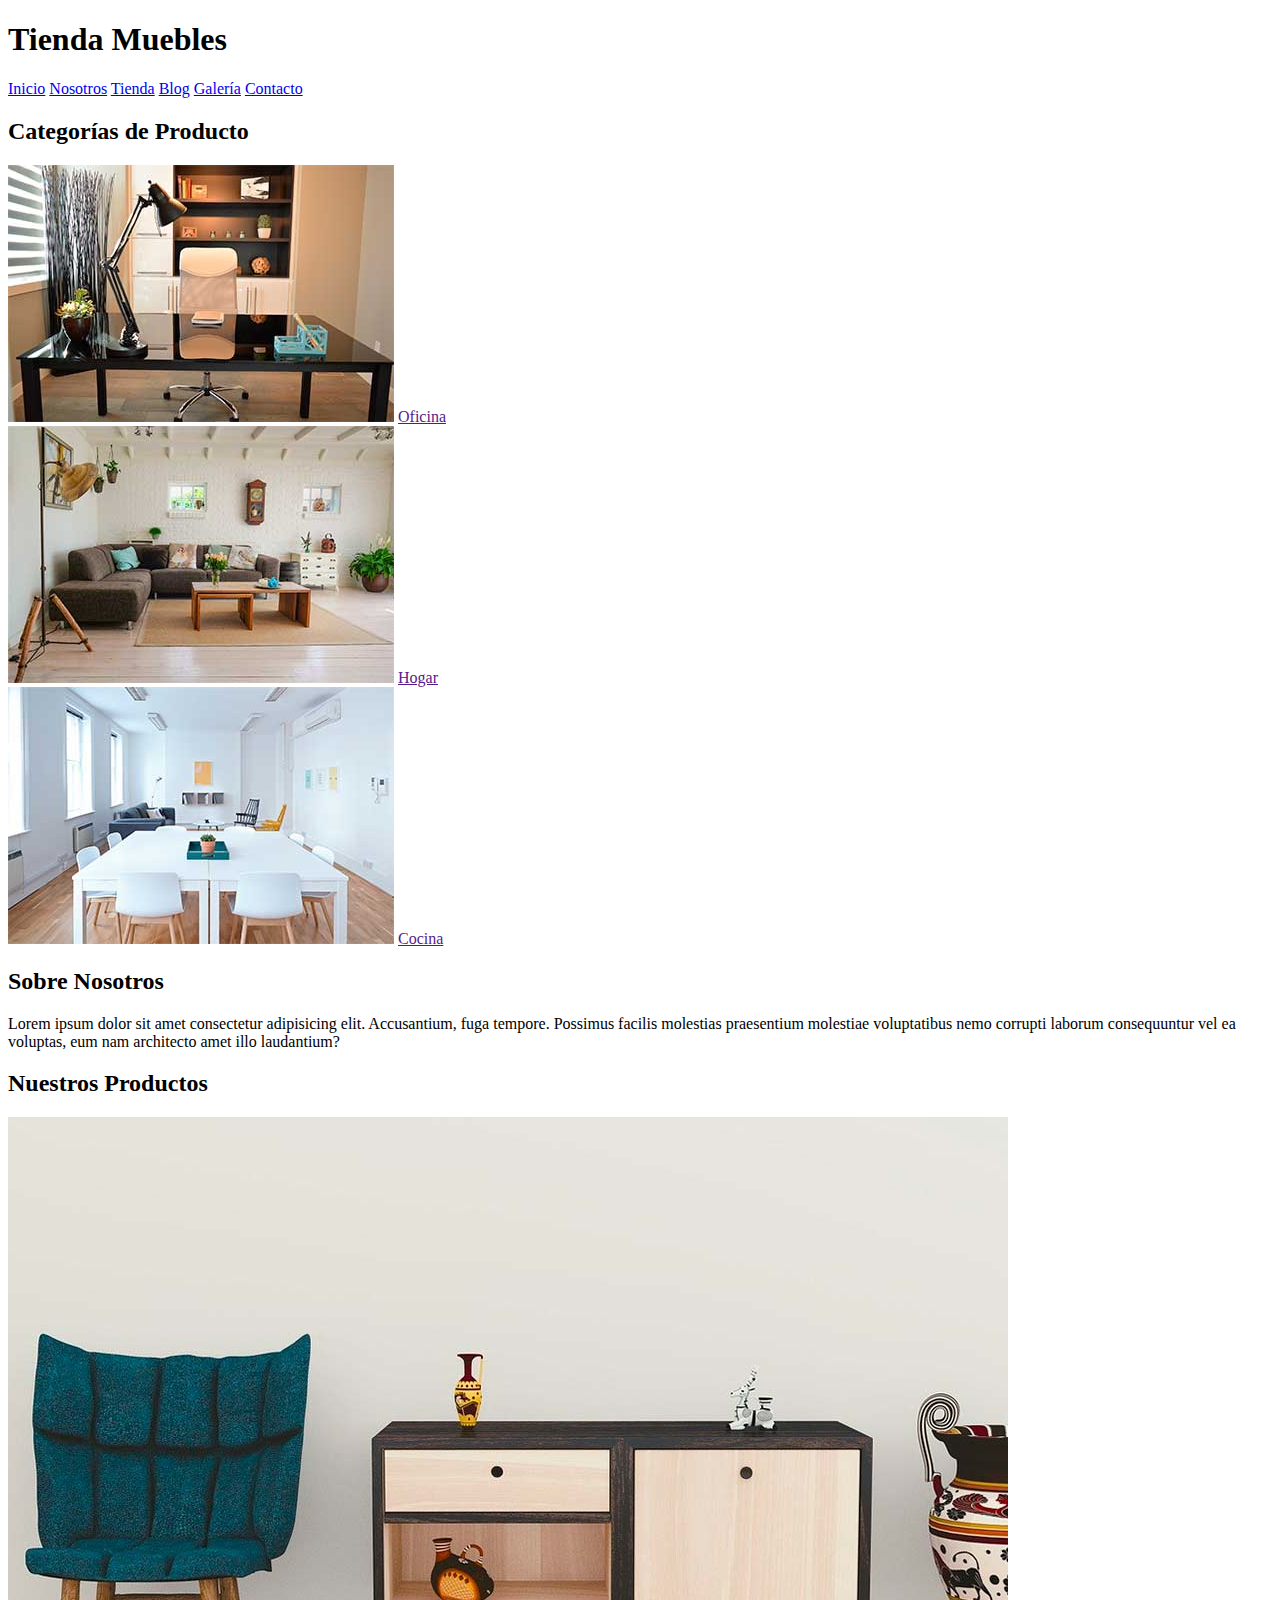
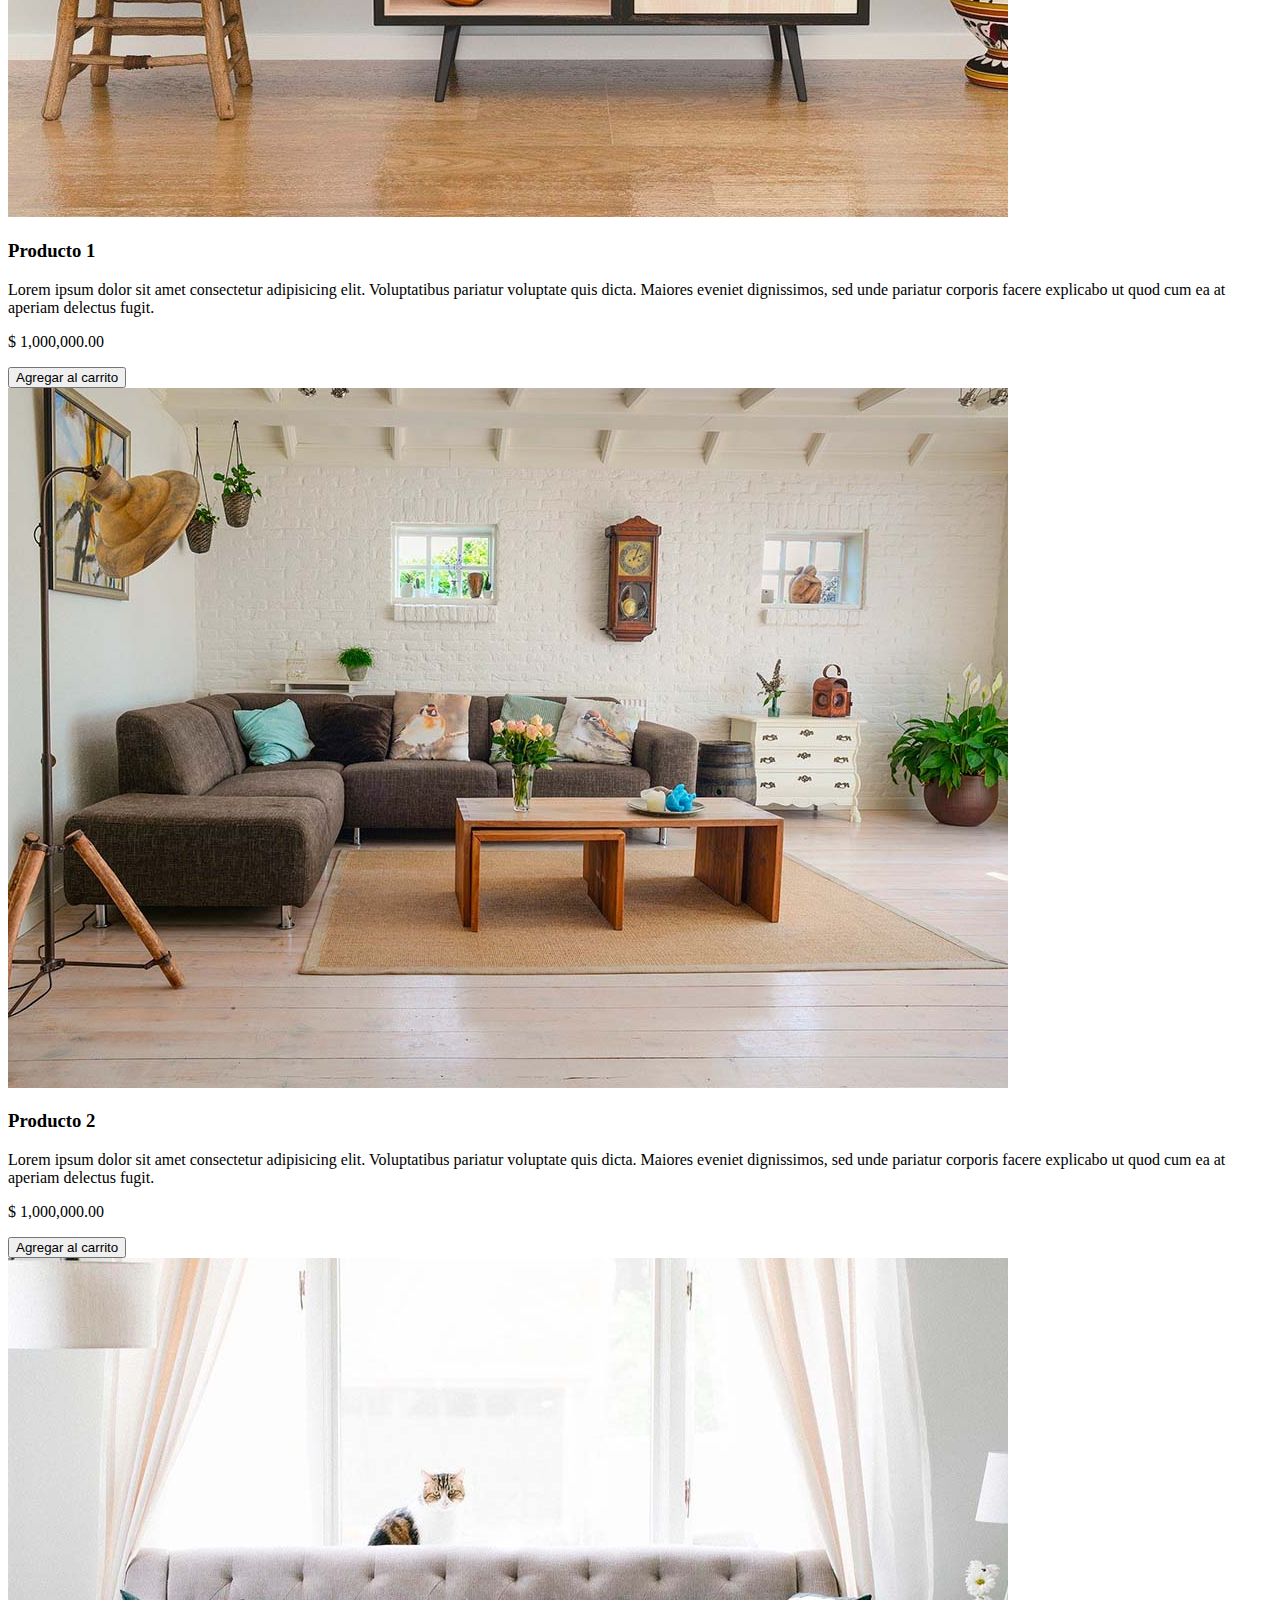
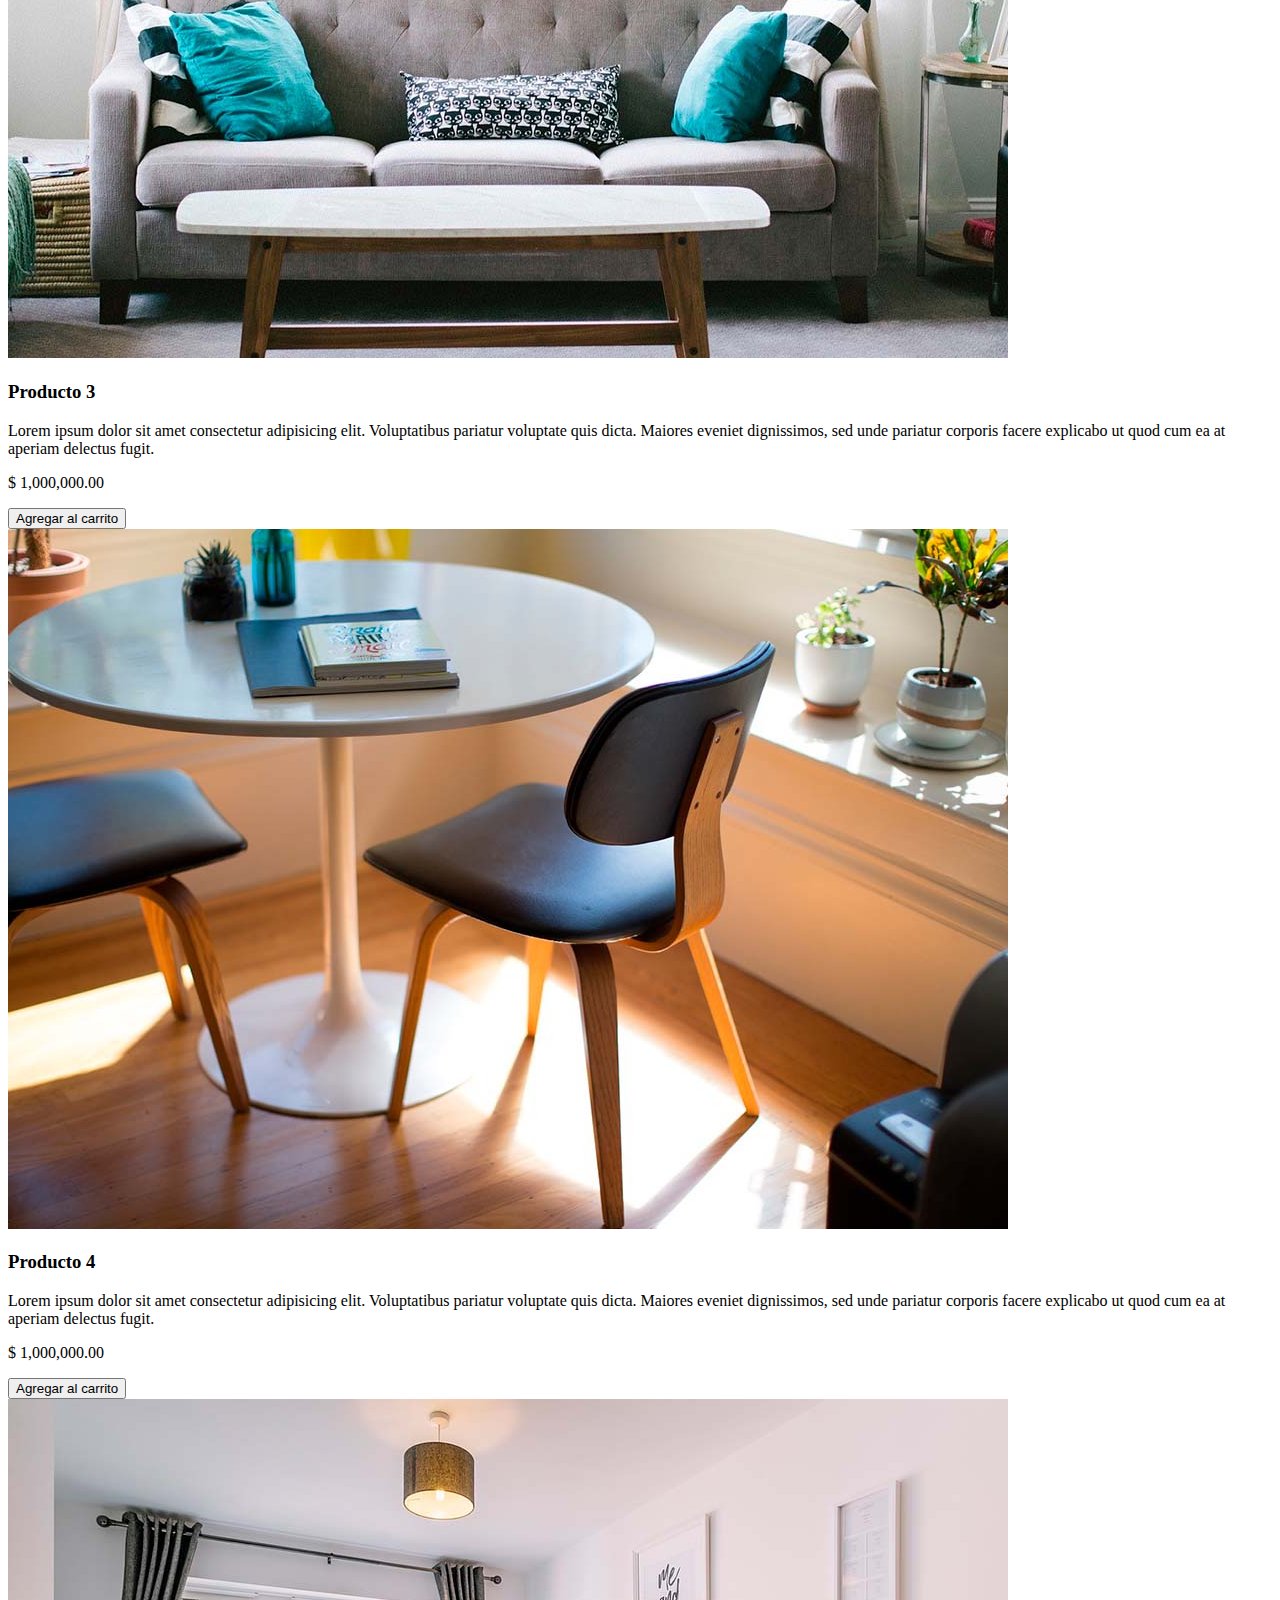
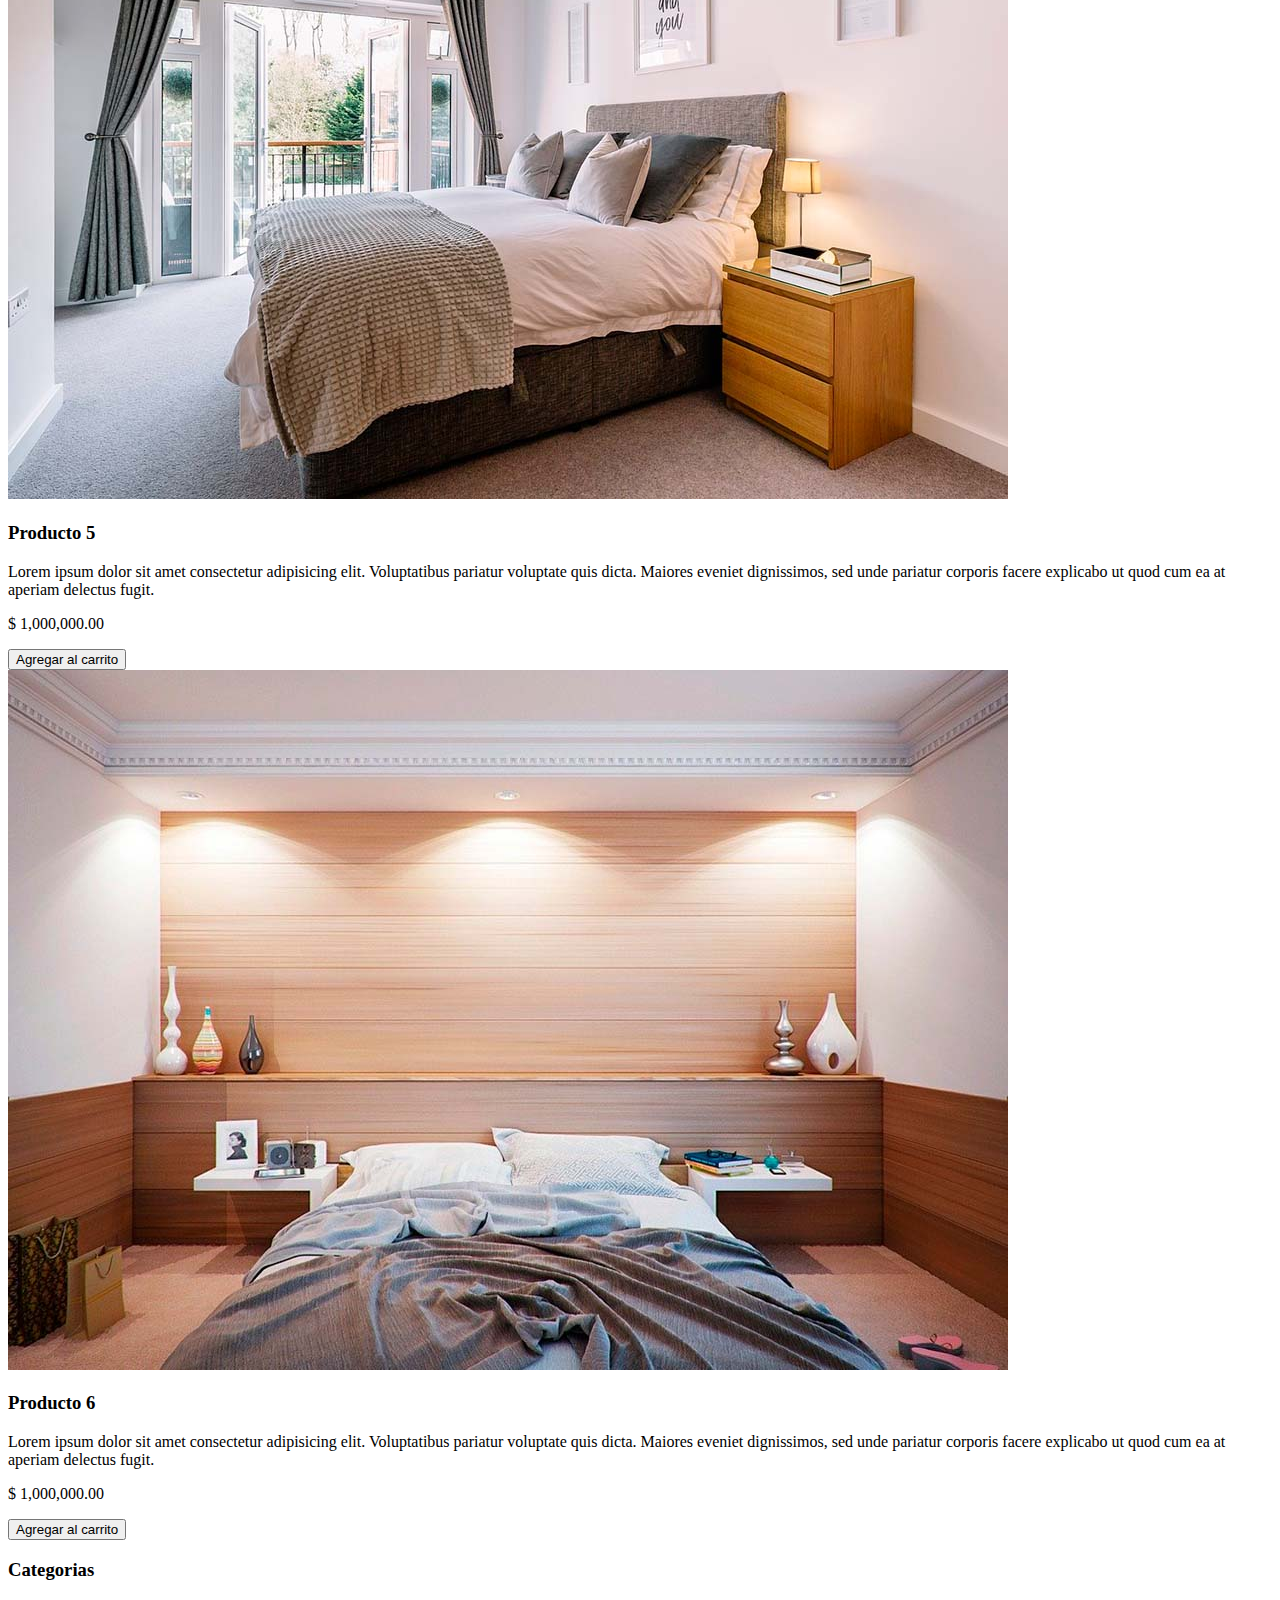
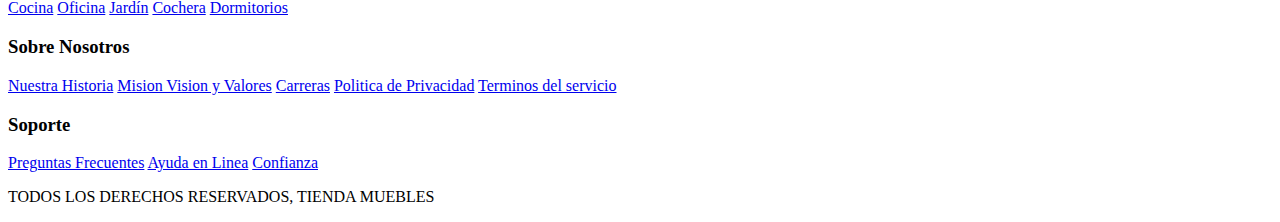
==== index.html @ a05b4ef8 "Primer Codigo" ====
<!DOCTYPE html>
<html lang="en">
	<head>
		<meta charset="UTF-8" />
		<meta name="viewport" content="width=device-width, initial-scale=1.0" />
		<title>Document</title>
	</head>
	<body>
		<h1>Tienda Muebles</h1>

		<nav>
			<a href="index.html">Inicio</a>
			<a href="nosotros.html">Nosotros</a>
			<a href="tienda.html">Tienda</a>
			<a href="blog.html">Blog</a>
			<a href="galeria.html">Galería</a>
			<a href="contacto.html">Contacto</a>
		</nav>

		<section>
			<h2>Categorías de Producto</h2>

			<div>
				<img src="img/categoria1.jpg" alt="Imagen Categoría" />
				<a href="">Oficina</a>
			</div>
			<div>
				<img src="img/categoria2.jpg" alt="Imagen Categoría" />
				<a href="">Hogar</a>
			</div>
			<div>
				<img src="img/categoria3.jpg" alt="Imagen Categoría" />
				<a href="">Cocina</a>
			</div>
		</section>

		<section>
			<div>
				<h2>Sobre Nosotros</h2>
				<p>
					Lorem ipsum dolor sit amet consectetur adipisicing elit. Accusantium,
					fuga tempore. Possimus facilis molestias praesentium molestiae
					voluptatibus nemo corrupti laborum consequuntur vel ea voluptas, eum
					nam architecto amet illo laudantium?
				</p>
			</div>
		</section>

		<main>
			<h2>Nuestros Productos</h2>
			<div>
				<div>
					<img src="img/producto1.jpg" alt="Imagen Producto" />
					<div>
						<h3>Producto 1</h3>
						<p>
							Lorem ipsum dolor sit amet consectetur adipisicing elit.
							Voluptatibus pariatur voluptate quis dicta. Maiores eveniet
							dignissimos, sed unde pariatur corporis facere explicabo ut quod
							cum ea at aperiam delectus fugit.
						</p>
						<p>$ 1,000,000.00</p>
						<button type="button">Agregar al carrito</button>
					</div>
				</div>
			</div>
			<div>
				<div>
					<img src="img/producto2.jpg" alt="Imagen Producto" />
					<div>
						<h3>Producto 2</h3>
						<p>
							Lorem ipsum dolor sit amet consectetur adipisicing elit.
							Voluptatibus pariatur voluptate quis dicta. Maiores eveniet
							dignissimos, sed unde pariatur corporis facere explicabo ut quod
							cum ea at aperiam delectus fugit.
						</p>
						<p>$ 1,000,000.00</p>
						<button type="button">Agregar al carrito</button>
					</div>
				</div>
			</div>
			<div>
				<div>
					<img src="img/producto3.jpg" alt="Imagen Producto" />
					<div>
						<h3>Producto 3</h3>
						<p>
							Lorem ipsum dolor sit amet consectetur adipisicing elit.
							Voluptatibus pariatur voluptate quis dicta. Maiores eveniet
							dignissimos, sed unde pariatur corporis facere explicabo ut quod
							cum ea at aperiam delectus fugit.
						</p>
						<p>$ 1,000,000.00</p>
						<button type="button">Agregar al carrito</button>
					</div>
				</div>
			</div>
			<div>
				<div>
					<img src="img/producto4.jpg" alt="Imagen Producto" />
					<div>
						<h3>Producto 4</h3>
						<p>
							Lorem ipsum dolor sit amet consectetur adipisicing elit.
							Voluptatibus pariatur voluptate quis dicta. Maiores eveniet
							dignissimos, sed unde pariatur corporis facere explicabo ut quod
							cum ea at aperiam delectus fugit.
						</p>
						<p>$ 1,000,000.00</p>
						<button type="button">Agregar al carrito</button>
					</div>
				</div>
			</div>
			<div>
				<div>
					<img src="img/producto5.jpg" alt="Imagen Producto" />
					<div>
						<h3>Producto 5</h3>
						<p>
							Lorem ipsum dolor sit amet consectetur adipisicing elit.
							Voluptatibus pariatur voluptate quis dicta. Maiores eveniet
							dignissimos, sed unde pariatur corporis facere explicabo ut quod
							cum ea at aperiam delectus fugit.
						</p>
						<p>$ 1,000,000.00</p>
						<button type="button">Agregar al carrito</button>
					</div>
				</div>
			</div>
			<div>
				<div>
					<img src="img/producto6.jpg" alt="Imagen Producto" />
					<div>
						<h3>Producto 6</h3>
						<p>
							Lorem ipsum dolor sit amet consectetur adipisicing elit.
							Voluptatibus pariatur voluptate quis dicta. Maiores eveniet
							dignissimos, sed unde pariatur corporis facere explicabo ut quod
							cum ea at aperiam delectus fugit.
						</p>
						<p>$ 1,000,000.00</p>
						<button type="button">Agregar al carrito</button>
					</div>
				</div>
			</div>
		</main>

		<footer>
			<div>
				<h3>Categorias</h3>
				<nav>
					<a href="#">Cocina</a>
					<a href="#">Oficina</a>
					<a href="#">Jardín</a>
					<a href="#">Cochera</a>
					<a href="#">Dormitorios</a>
				</nav>
			</div>
			<div>
				<h3>Sobre Nosotros</h3>
				<nav>
					<a href="#">Nuestra Historia</a>
					<a href="#">Mision Vision y Valores</a>
					<a href="#">Carreras</a>
					<a href="#">Politica de Privacidad</a>
					<a href="#">Terminos del servicio</a>
				</nav>
			</div>
			<div>
				<h3>Soporte</h3>
				<nav>
					<a href="#">Preguntas Frecuentes</a>
					<a href="#">Ayuda en Linea</a>
					<a href="#">Confianza</a>
				</nav>
			</div>
			<p>TODOS LOS DERECHOS RESERVADOS, TIENDA MUEBLES</p>
		</footer>
	</body>
</html>
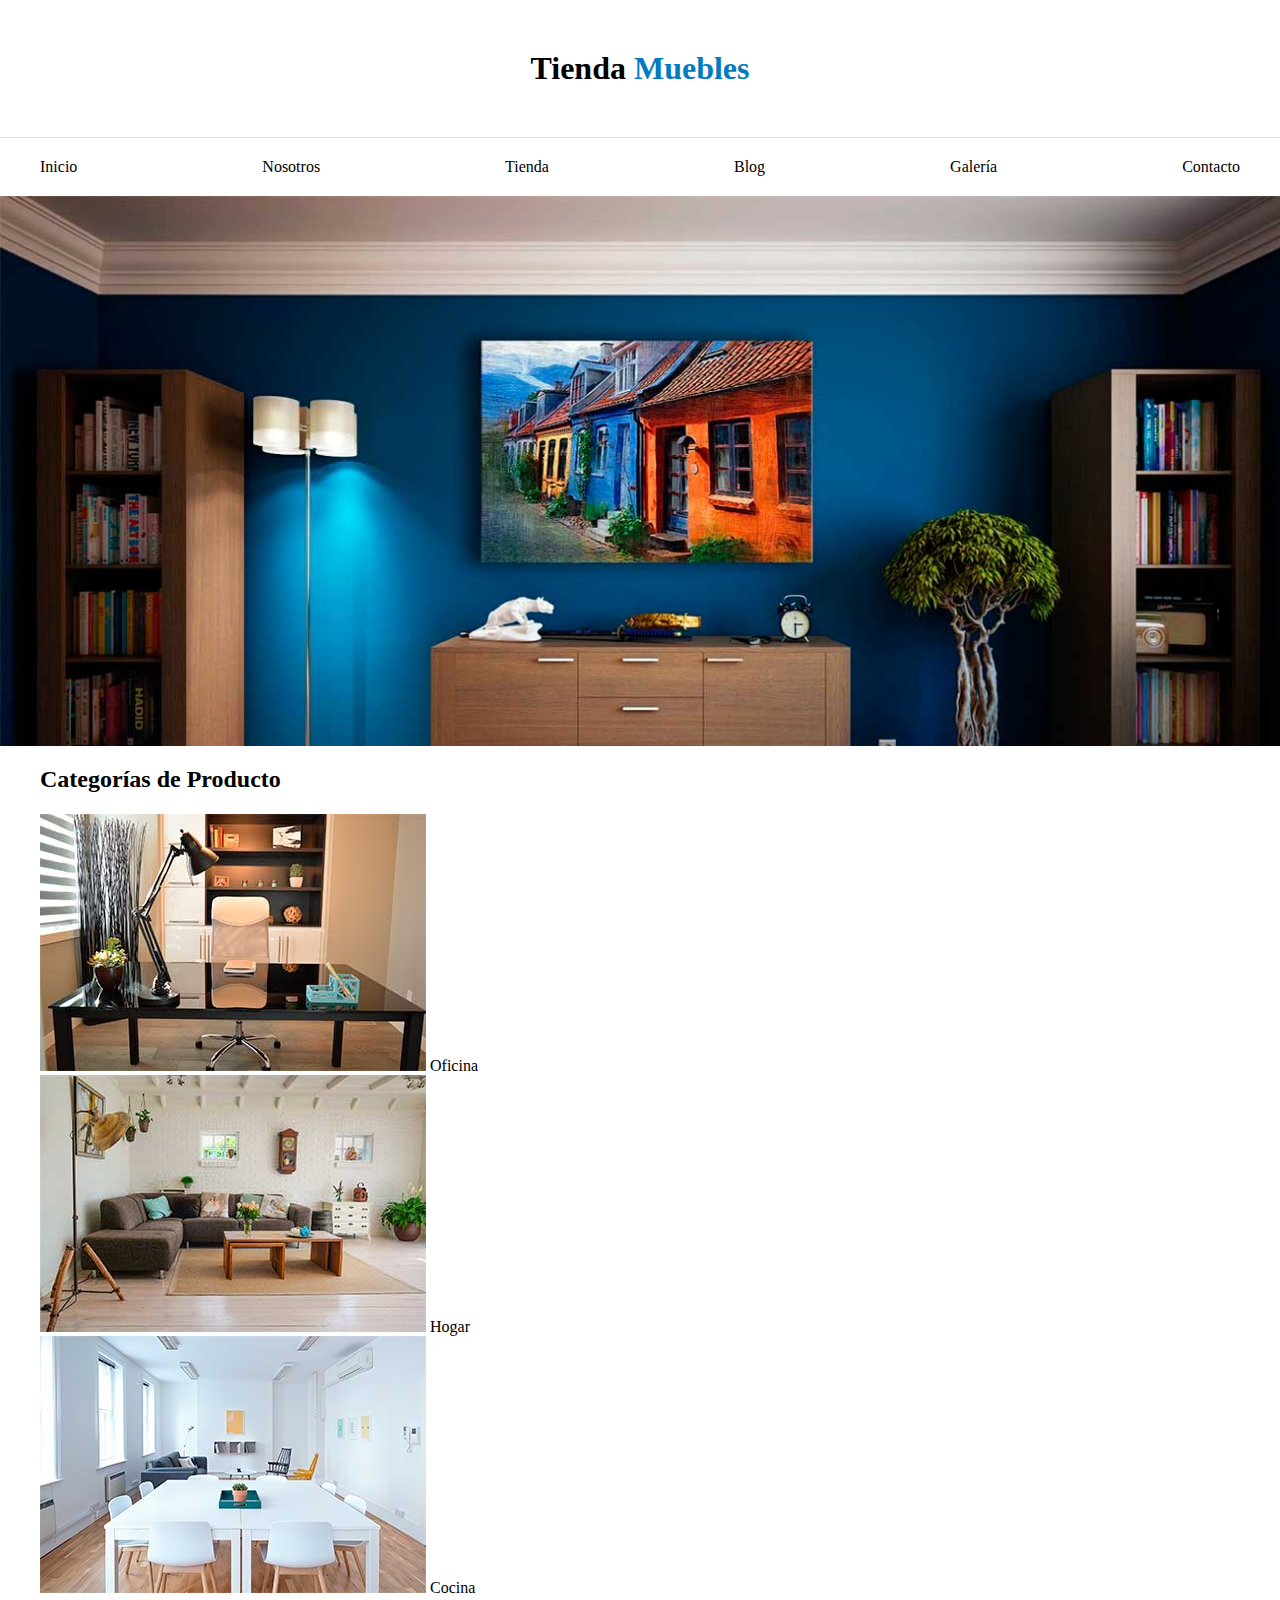
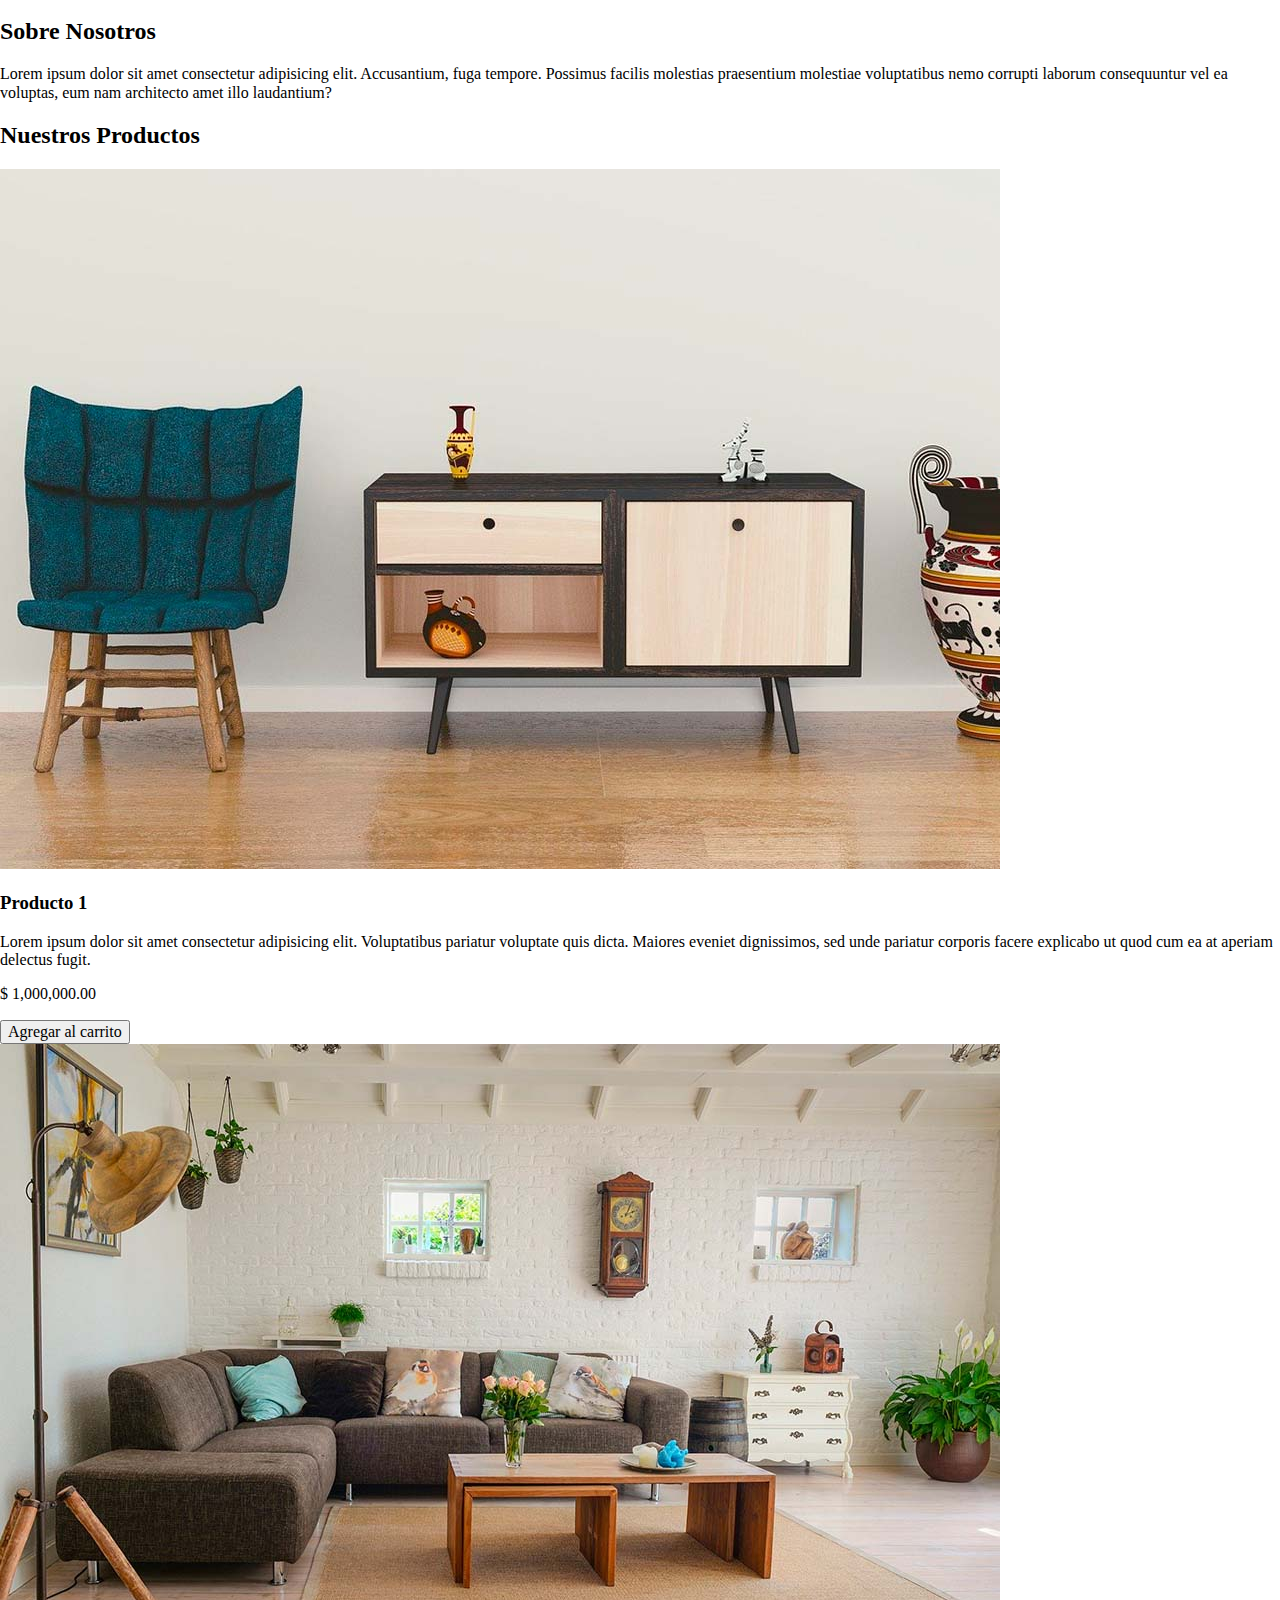
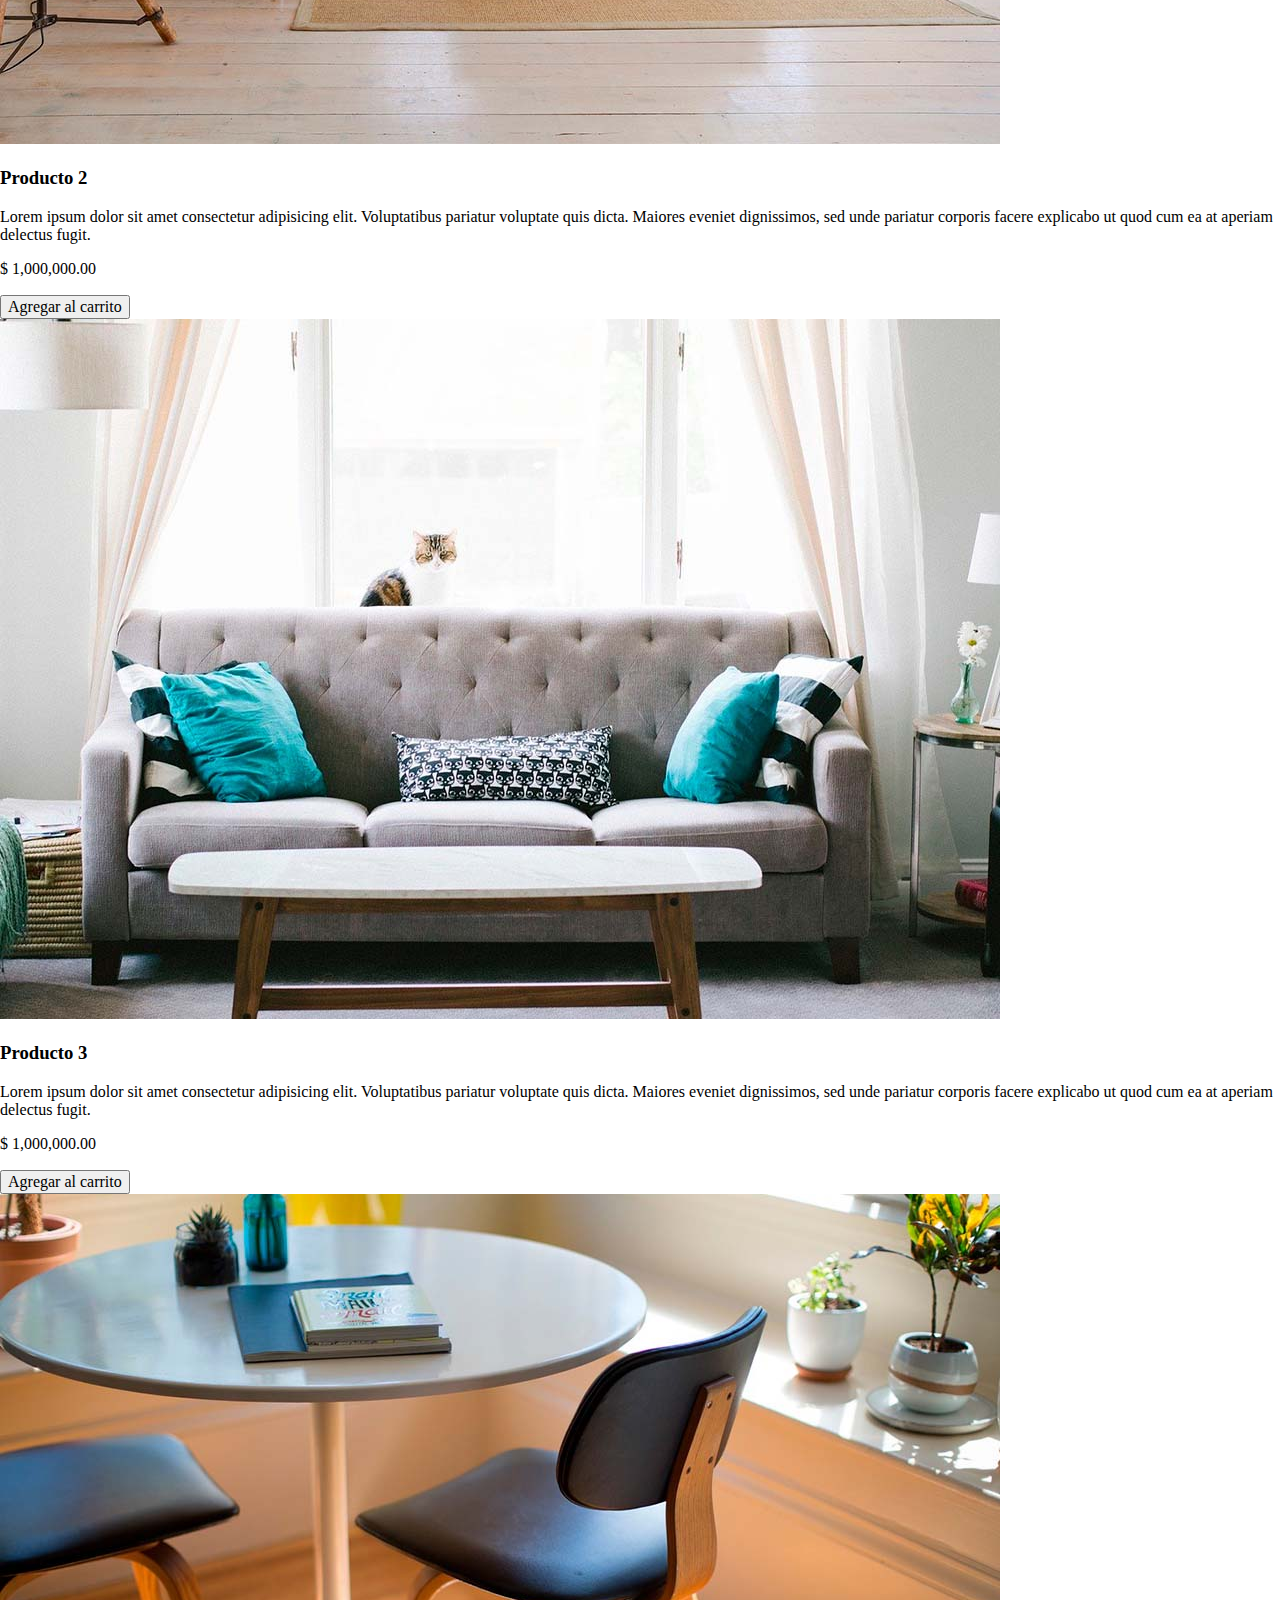
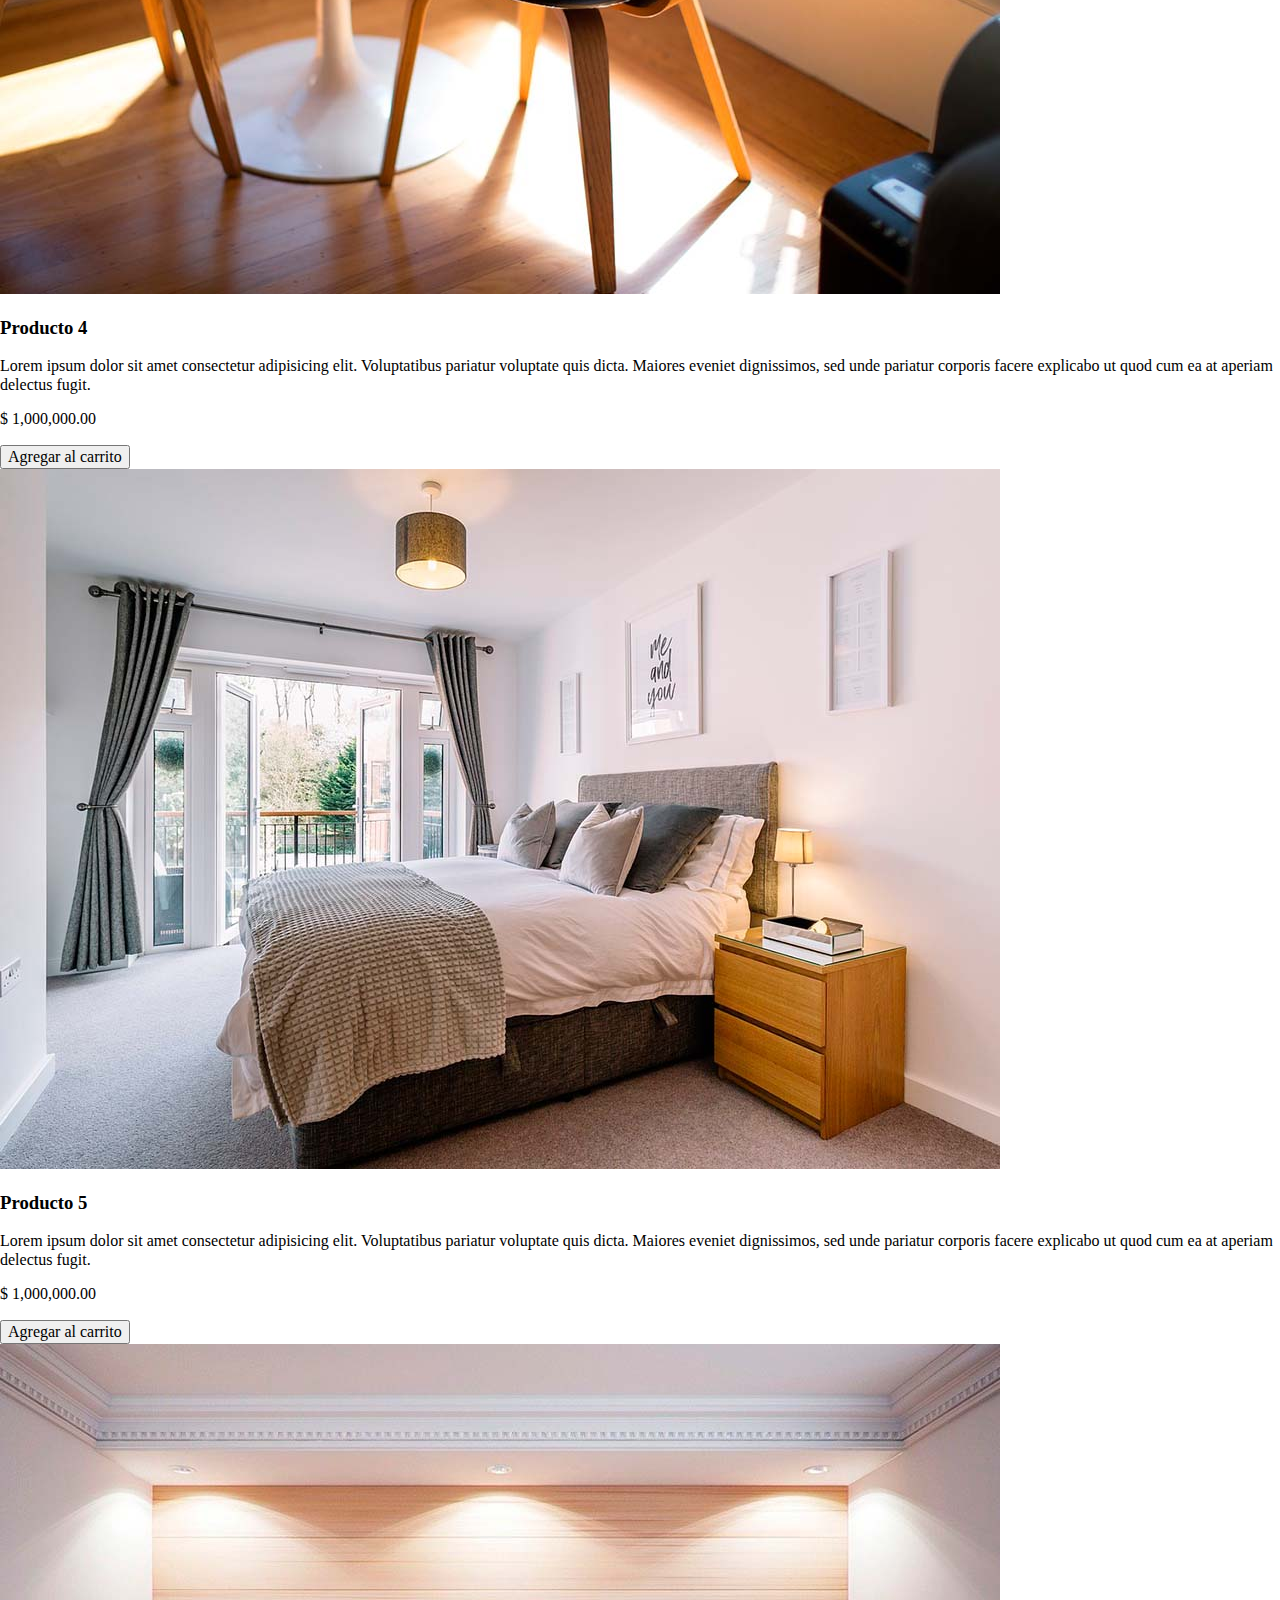
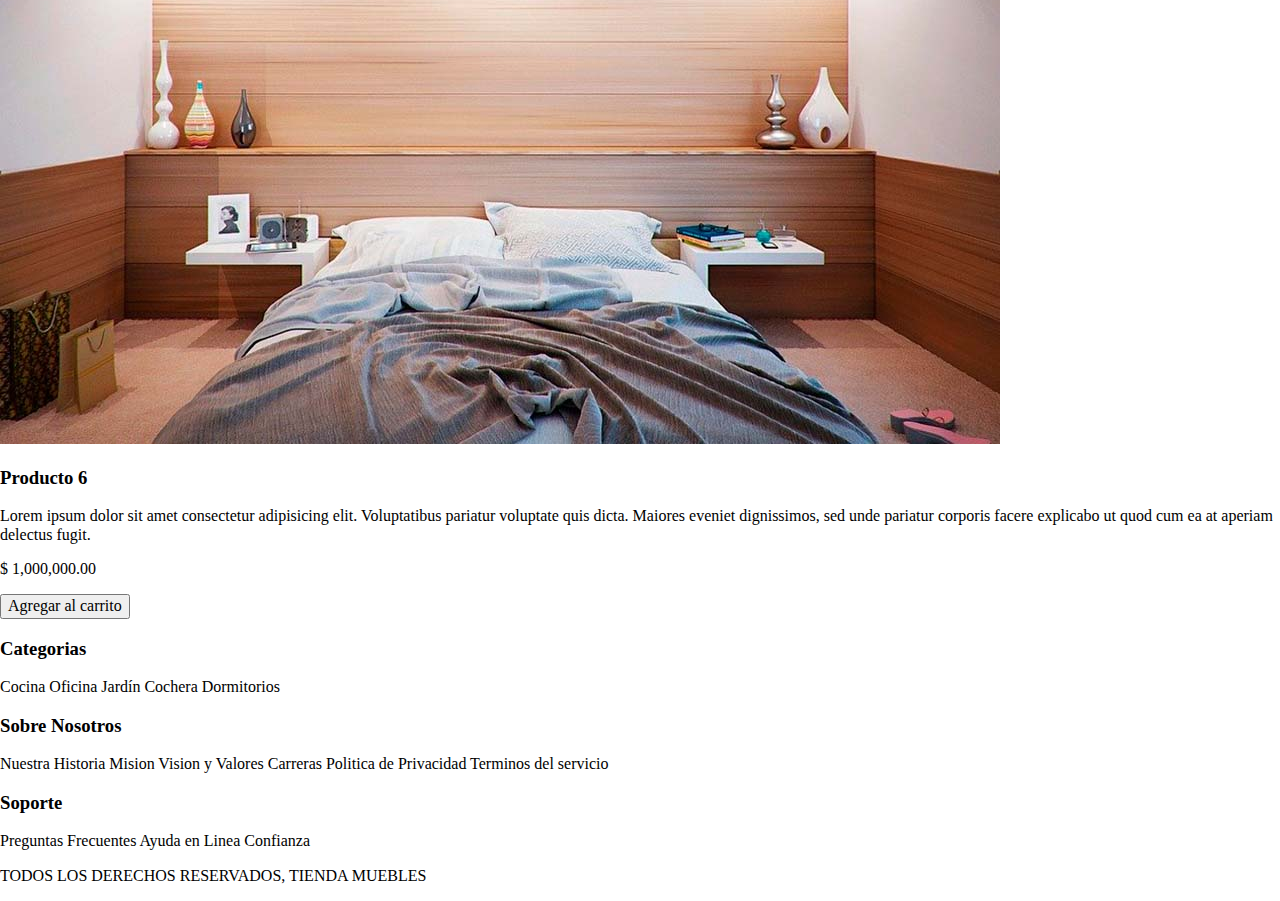
==== commit ecb4665a: "continuacion del proyecto, se agrego hoja de estilos y el normalize" ====
--- a/index.html
+++ b/index.html
@@ -4,37 +4,43 @@
 		<meta charset="UTF-8" />
 		<meta name="viewport" content="width=device-width, initial-scale=1.0" />
 		<title>Document</title>
+		<link rel="stylesheet" href="normalize.css" />
+		<link rel="stylesheet" href="style.css" />
 	</head>
 	<body>
-		<h1>Tienda Muebles</h1>
+		<h1 class="nombre-sitio">Tienda <span>Muebles</span></h1>
+		<div class="contenedor-navegacion">
+			<nav class="nav-principal contenedor">
+				<a class="enlace" href="index.html">Inicio</a>
+				<a class="enlace" href="nosotros.html">Nosotros</a>
+				<a class="enlace" href="tienda.html">Tienda</a>
+				<a class="enlace" href="blog.html">Blog</a>
+				<a class="enlace" href="galeria.html">Galería</a>
+				<a class="enlace" href="contacto.html">Contacto</a>
+			</nav>
+		</div>
 
-		<nav>
-			<a href="index.html">Inicio</a>
-			<a href="nosotros.html">Nosotros</a>
-			<a href="tienda.html">Tienda</a>
-			<a href="blog.html">Blog</a>
-			<a href="galeria.html">Galería</a>
-			<a href="contacto.html">Contacto</a>
-		</nav>
+		<div class="hero"></div>
 
-		<section>
-			<h2>Categorías de Producto</h2>
-
-			<div>
-				<img src="img/categoria1.jpg" alt="Imagen Categoría" />
-				<a href="">Oficina</a>
-			</div>
-			<div>
-				<img src="img/categoria2.jpg" alt="Imagen Categoría" />
-				<a href="">Hogar</a>
-			</div>
-			<div>
-				<img src="img/categoria3.jpg" alt="Imagen Categoría" />
-				<a href="">Cocina</a>
+		<section class="contenedor">
+			<h2>Categorías de <span>Producto</span></h2>
+			<div class="listado-categoria">
+				<div>
+					<img src="img/categoria1.jpg" alt="Imagen Categoría" />
+					<a href="">Oficina</a>
+				</div>
+				<div>
+					<img src="img/categoria2.jpg" alt="Imagen Categoría" />
+					<a href="">Hogar</a>
+				</div>
+				<div>
+					<img src="img/categoria3.jpg" alt="Imagen Categoría" />
+					<a href="">Cocina</a>
+				</div>
 			</div>
 		</section>
 
-		<section>
+		<section class="sobre-nosotros">
 			<div>
 				<h2>Sobre Nosotros</h2>
 				<p>
@@ -159,7 +165,7 @@
 			</div>
 			<div>
 				<h3>Sobre Nosotros</h3>
-				<nav>
+				<nav class="navegacion">
 					<a href="#">Nuestra Historia</a>
 					<a href="#">Mision Vision y Valores</a>
 					<a href="#">Carreras</a>
--- a/style.css
+++ b/style.css
@@ -0,0 +1,67 @@
+h1 {
+	color: black;
+}
+
+html {
+box-sizing: border-box;
+*, *:before, *:after {
+box-sizing: inherit;
+}
+
+/**GLOABLES**/
+
+a{
+    text-decoration: none;
+    color: black
+}
+.contenedor{
+    max-width: 1200px;
+    margin-inline: auto;
+}
+img{
+
+    max-width: 100%;
+
+}
+/**HEADER Y NAV**/
+.nombre-sitio {
+
+    margin-top: 50px; 
+    margin-bottom: 50px;
+    text-align: center;
+}
+.nombre-sitio span {
+	color: #037bc0;
+}
+.contenedor-navegacion{
+    border-top: 1px solid #e1e1e1;
+}
+.nav-principal{
+    padding: 20px 0 ;
+    display: flex;
+    /*flex-direction: row;*/
+    justify-content: space-between;
+    
+}
+
+.hero{
+    background-image: url('img/principal.jpg');
+    background-repeat: no-repeat;
+    background-size: cover;
+    height: 550px;
+
+}
+
+/**CATEGORIA PRODUCTOS**/
+
+.listado-categorias{
+    display: grid;
+    /*grid-template-columns: repeat(4, 200px);*/
+    /*grid-template-columns: 1fr 1fr;*/
+    /*grid-template-rows: 100px 100px;*/
+    grid-template-columns: repeat(3, 1fr);
+    gap: 20px ;
+
+
+
+}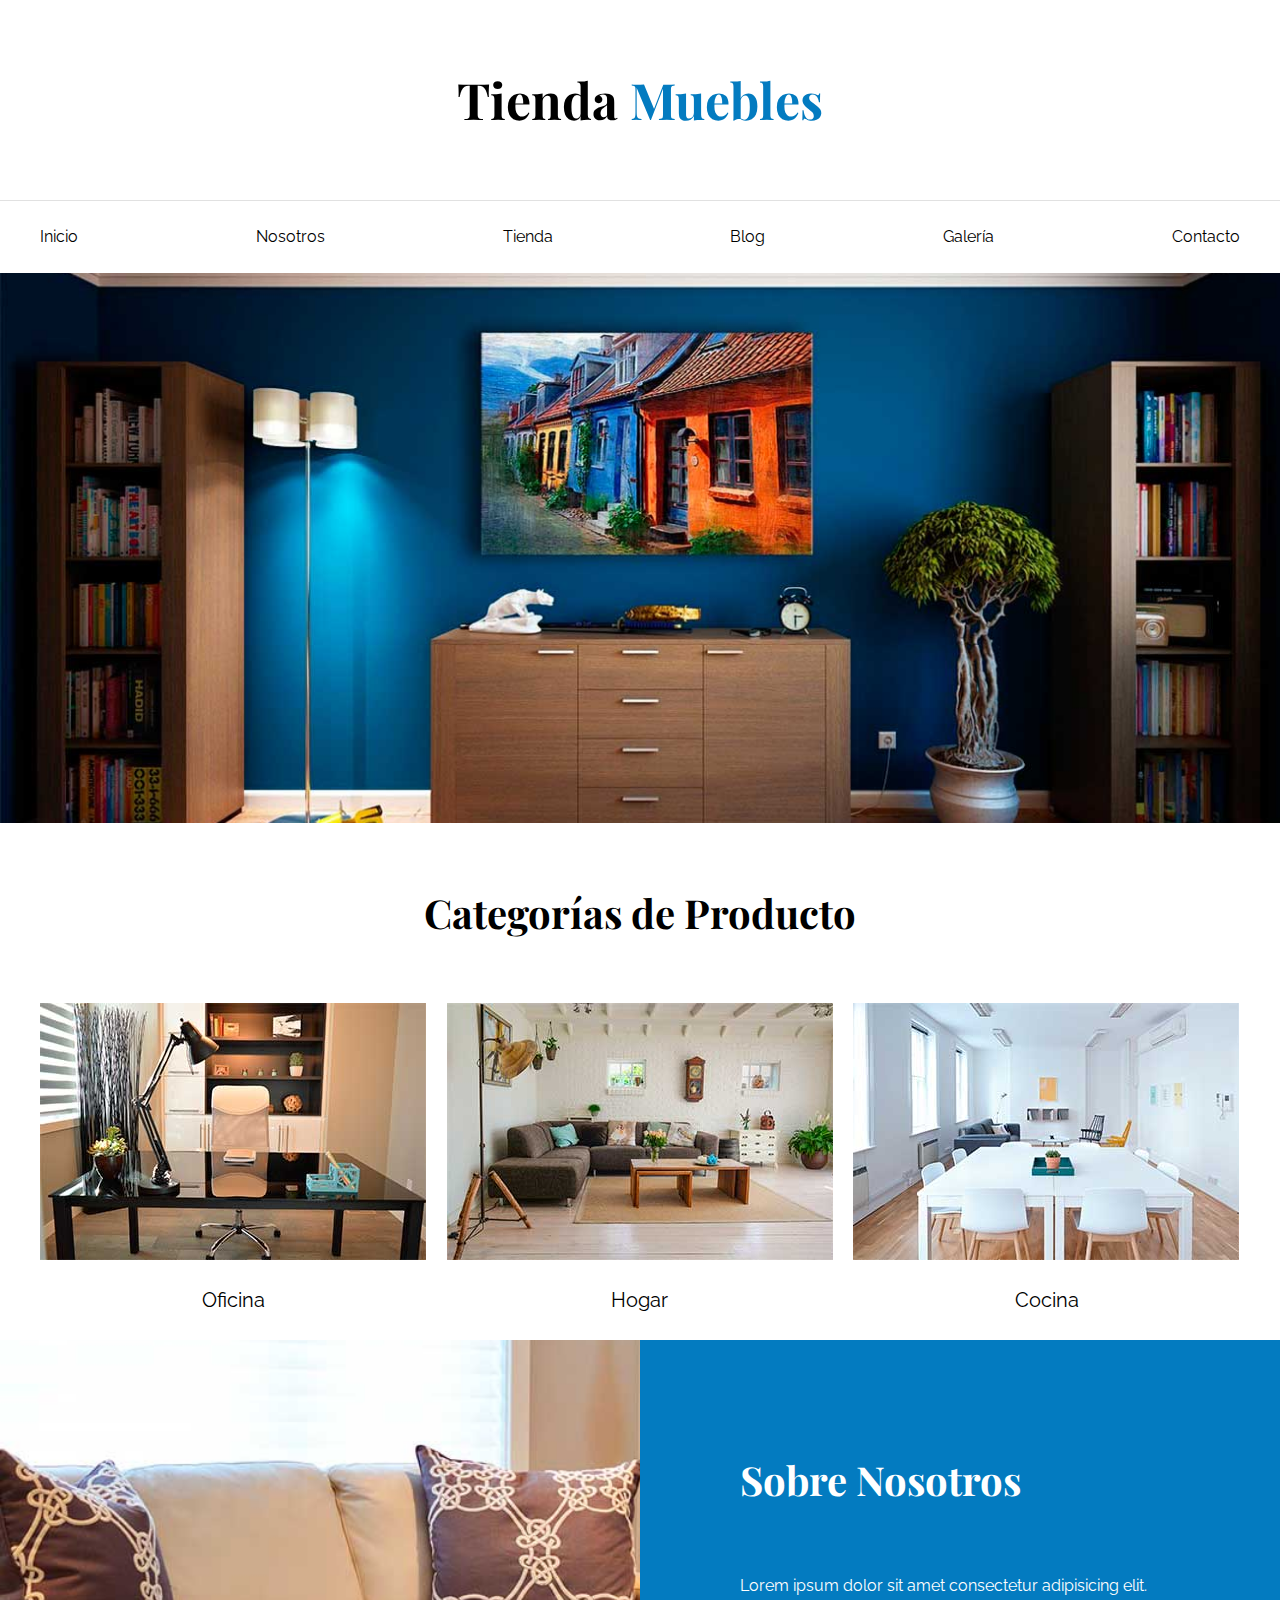
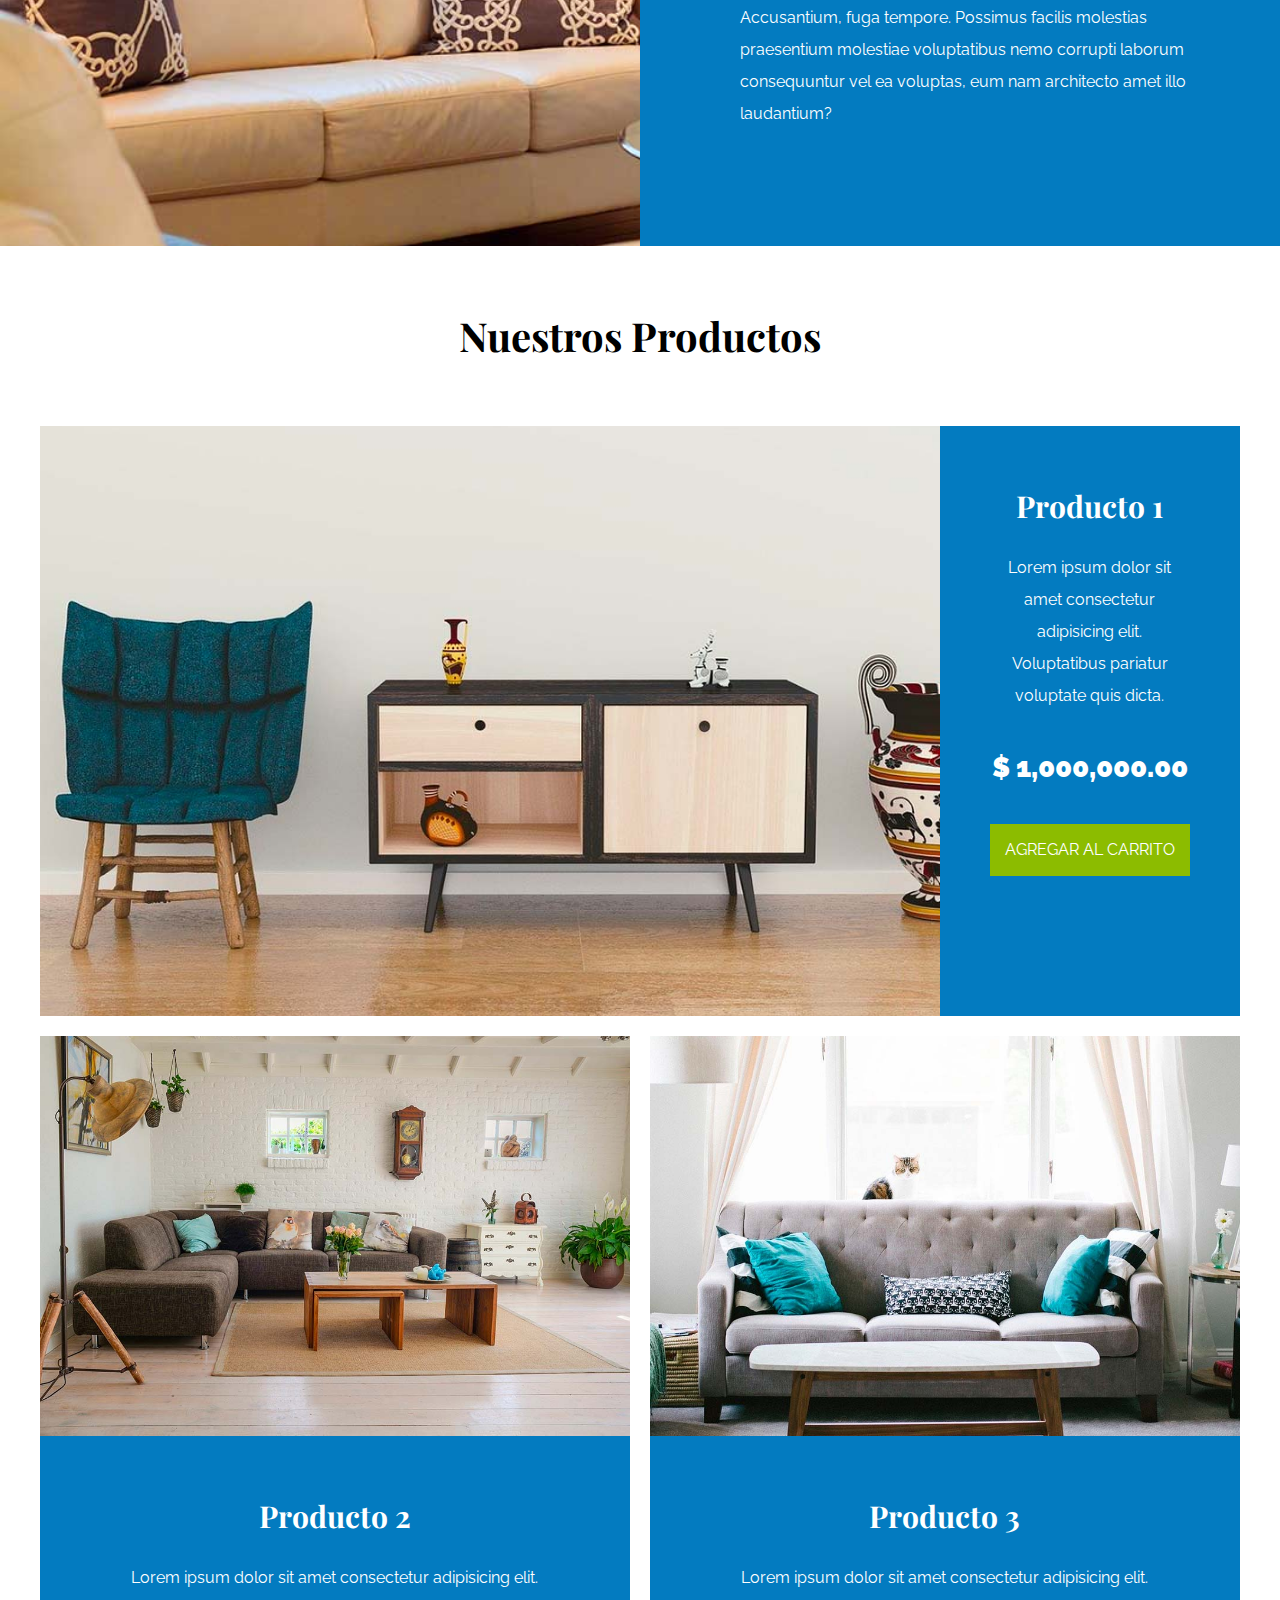
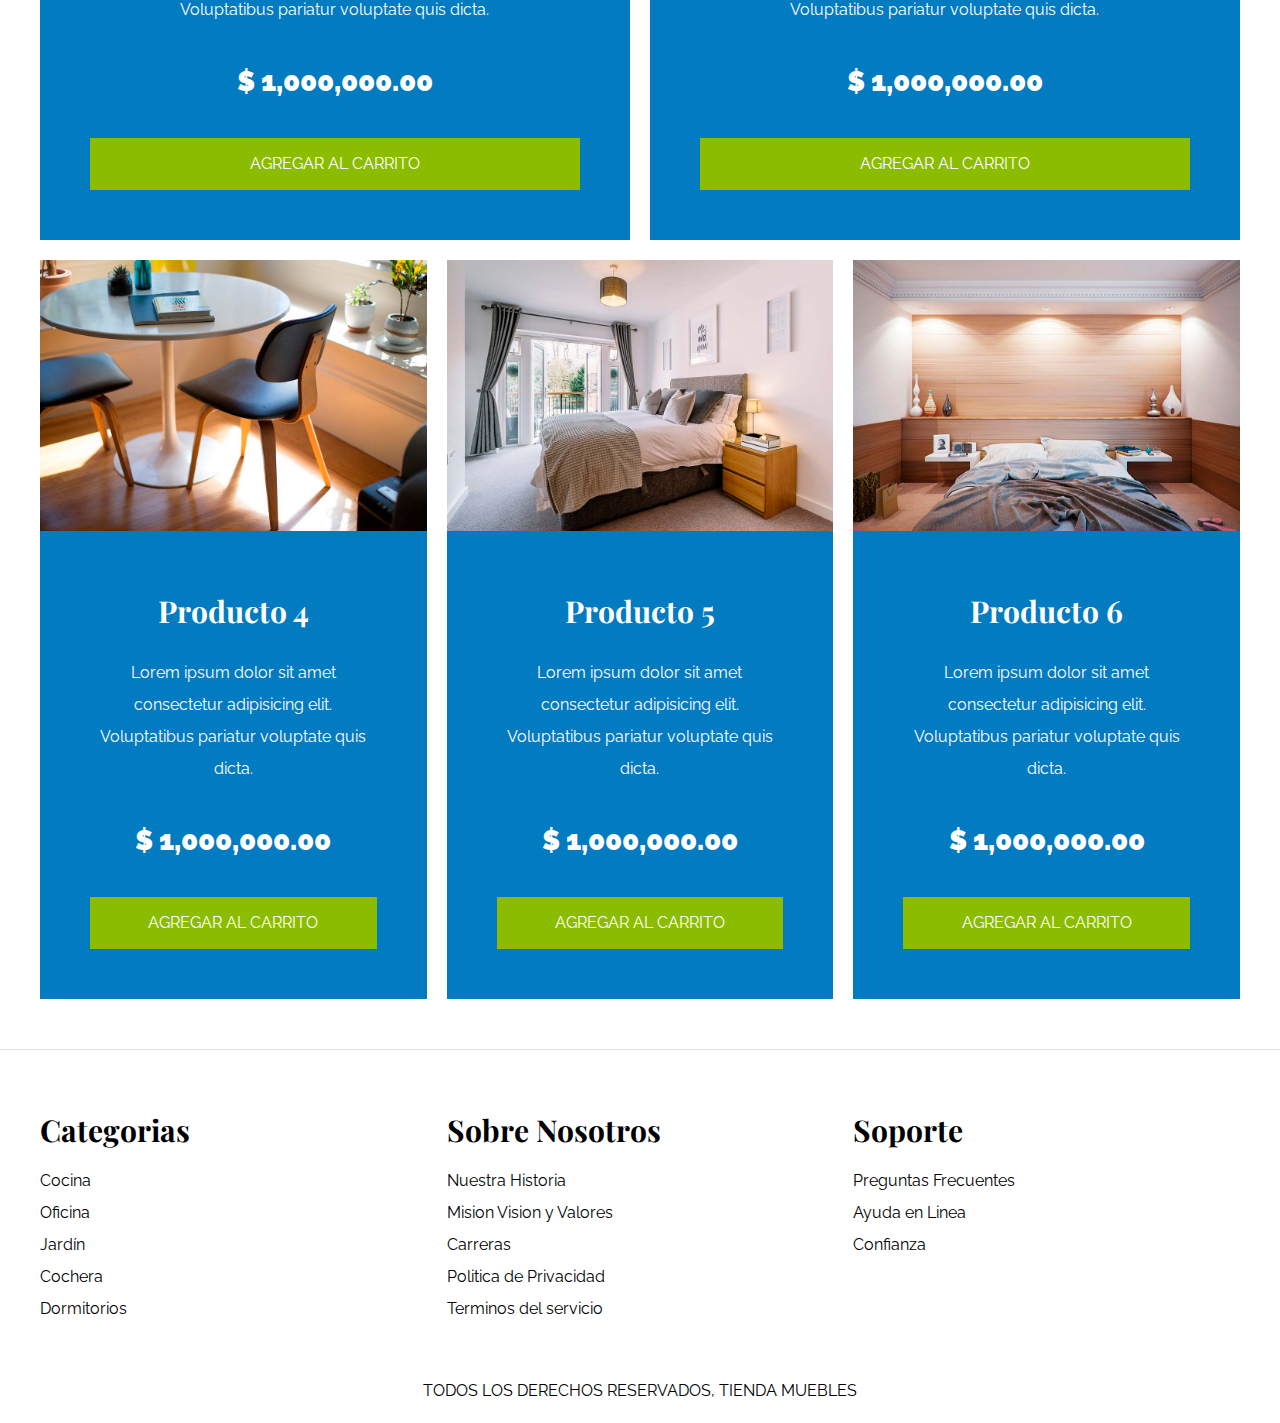
==== commit 4b5d504d: "Terminando la pagina inicio" ====
--- a/index.html
+++ b/index.html
@@ -5,6 +5,12 @@
 		<meta name="viewport" content="width=device-width, initial-scale=1.0" />
 		<title>Document</title>
 		<link rel="stylesheet" href="normalize.css" />
+		<link rel="preconnect" href="https://fonts.googleapis.com" />
+		<link rel="preconnect" href="https://fonts.gstatic.com" crossorigin />
+		<link
+			href="https://fonts.googleapis.com/css2?family=Playfair+Display:ital,wght@0,400..900;1,400..900&family=Raleway:ital,wght@0,100..900;1,100..900&display=swap"
+			rel="stylesheet"
+		/>
 		<link rel="stylesheet" href="style.css" />
 	</head>
 	<body>
@@ -22,18 +28,18 @@
 
 		<div class="hero"></div>
 
-		<section class="contenedor">
-			<h2>Categorías de <span>Producto</span></h2>
+		<section class="contenedor categorias">
+			<h2 class="text-center">Categorías de Producto</h2>
 			<div class="listado-categoria">
-				<div>
+				<div class="categoria">
 					<img src="img/categoria1.jpg" alt="Imagen Categoría" />
 					<a href="">Oficina</a>
 				</div>
-				<div>
+				<div class="categoria">
 					<img src="img/categoria2.jpg" alt="Imagen Categoría" />
 					<a href="">Hogar</a>
 				</div>
-				<div>
+				<div class="categoria">
 					<img src="img/categoria3.jpg" alt="Imagen Categoría" />
 					<a href="">Cocina</a>
 				</div>
@@ -41,147 +47,131 @@
 		</section>
 
 		<section class="sobre-nosotros">
-			<div>
-				<h2>Sobre Nosotros</h2>
-				<p>
-					Lorem ipsum dolor sit amet consectetur adipisicing elit. Accusantium,
-					fuga tempore. Possimus facilis molestias praesentium molestiae
-					voluptatibus nemo corrupti laborum consequuntur vel ea voluptas, eum
-					nam architecto amet illo laudantium?
-				</p>
+			<div class="contenedor sobre-nosotros-grid">
+				<div class="texto-nosotros">
+					<h2>Sobre Nosotros</h2>
+					<p>
+						Lorem ipsum dolor sit amet consectetur adipisicing elit.
+						Accusantium, fuga tempore. Possimus facilis molestias praesentium
+						molestiae voluptatibus nemo corrupti laborum consequuntur vel ea
+						voluptas, eum nam architecto amet illo laudantium?
+					</p>
+				</div>
 			</div>
 		</section>
 
-		<main>
-			<h2>Nuestros Productos</h2>
-			<div>
-				<div>
+		<main class="contenido-principal contenedor">
+			<h2 class="text-center">Nuestros Productos</h2>
+			<div class="listado-productos">
+				<div class="producto">
 					<img src="img/producto1.jpg" alt="Imagen Producto" />
-					<div>
+					<div class="texto-producto">
 						<h3>Producto 1</h3>
 						<p>
 							Lorem ipsum dolor sit amet consectetur adipisicing elit.
-							Voluptatibus pariatur voluptate quis dicta. Maiores eveniet
-							dignissimos, sed unde pariatur corporis facere explicabo ut quod
-							cum ea at aperiam delectus fugit.
+							Voluptatibus pariatur voluptate quis dicta.
 						</p>
-						<p>$ 1,000,000.00</p>
-						<button type="button">Agregar al carrito</button>
+						<p class="precio">$ 1,000,000.00</p>
+						<a class="btn" href="#">Agregar al carrito</a>
 					</div>
 				</div>
-			</div>
-			<div>
-				<div>
+				<div class="producto">
 					<img src="img/producto2.jpg" alt="Imagen Producto" />
-					<div>
+					<div class="texto-producto">
 						<h3>Producto 2</h3>
 						<p>
 							Lorem ipsum dolor sit amet consectetur adipisicing elit.
-							Voluptatibus pariatur voluptate quis dicta. Maiores eveniet
-							dignissimos, sed unde pariatur corporis facere explicabo ut quod
-							cum ea at aperiam delectus fugit.
+							Voluptatibus pariatur voluptate quis dicta.
 						</p>
-						<p>$ 1,000,000.00</p>
-						<button type="button">Agregar al carrito</button>
+						<p class="precio">$ 1,000,000.00</p>
+						<a class="btn" href="#">Agregar al carrito</a>
 					</div>
 				</div>
-			</div>
-			<div>
-				<div>
+				<div class="producto">
 					<img src="img/producto3.jpg" alt="Imagen Producto" />
-					<div>
+					<div class="texto-producto">
 						<h3>Producto 3</h3>
 						<p>
 							Lorem ipsum dolor sit amet consectetur adipisicing elit.
-							Voluptatibus pariatur voluptate quis dicta. Maiores eveniet
-							dignissimos, sed unde pariatur corporis facere explicabo ut quod
-							cum ea at aperiam delectus fugit.
+							Voluptatibus pariatur voluptate quis dicta.
 						</p>
-						<p>$ 1,000,000.00</p>
-						<button type="button">Agregar al carrito</button>
+						<p class="precio">$ 1,000,000.00</p>
+						<a class="btn" href="#">Agregar al carrito</a>
 					</div>
 				</div>
-			</div>
-			<div>
-				<div>
+				<div class="producto">
 					<img src="img/producto4.jpg" alt="Imagen Producto" />
-					<div>
+					<div class="texto-producto">
 						<h3>Producto 4</h3>
 						<p>
 							Lorem ipsum dolor sit amet consectetur adipisicing elit.
-							Voluptatibus pariatur voluptate quis dicta. Maiores eveniet
-							dignissimos, sed unde pariatur corporis facere explicabo ut quod
-							cum ea at aperiam delectus fugit.
+							Voluptatibus pariatur voluptate quis dicta.
 						</p>
-						<p>$ 1,000,000.00</p>
-						<button type="button">Agregar al carrito</button>
+						<p class="precio">$ 1,000,000.00</p>
+						<a class="btn" href="#">Agregar al carrito</a>
 					</div>
 				</div>
-			</div>
-			<div>
-				<div>
+				<div class="producto">
 					<img src="img/producto5.jpg" alt="Imagen Producto" />
-					<div>
+					<div class="texto-producto">
 						<h3>Producto 5</h3>
 						<p>
 							Lorem ipsum dolor sit amet consectetur adipisicing elit.
-							Voluptatibus pariatur voluptate quis dicta. Maiores eveniet
-							dignissimos, sed unde pariatur corporis facere explicabo ut quod
-							cum ea at aperiam delectus fugit.
+							Voluptatibus pariatur voluptate quis dicta.
 						</p>
-						<p>$ 1,000,000.00</p>
-						<button type="button">Agregar al carrito</button>
+						<p class="precio">$ 1,000,000.00</p>
+						<a class="btn" href="#">Agregar al carrito</a>
 					</div>
 				</div>
-			</div>
-			<div>
-				<div>
+
+				<div class="producto">
 					<img src="img/producto6.jpg" alt="Imagen Producto" />
-					<div>
+					<div class="texto-producto">
 						<h3>Producto 6</h3>
 						<p>
 							Lorem ipsum dolor sit amet consectetur adipisicing elit.
-							Voluptatibus pariatur voluptate quis dicta. Maiores eveniet
-							dignissimos, sed unde pariatur corporis facere explicabo ut quod
-							cum ea at aperiam delectus fugit.
+							Voluptatibus pariatur voluptate quis dicta.
 						</p>
-						<p>$ 1,000,000.00</p>
-						<button type="button">Agregar al carrito</button>
+						<p class="precio">$ 1,000,000.00</p>
+						<a class="btn" href="#">Agregar al carrito</a>
 					</div>
 				</div>
 			</div>
 		</main>
 
-		<footer>
-			<div>
-				<h3>Categorias</h3>
-				<nav>
-					<a href="#">Cocina</a>
-					<a href="#">Oficina</a>
-					<a href="#">Jardín</a>
-					<a href="#">Cochera</a>
-					<a href="#">Dormitorios</a>
-				</nav>
+		<footer class="site-footer">
+			<div class="grid-footer contenedor">
+				<div>
+					<h3>Categorias</h3>
+					<nav class="footer-menu">
+						<a href="#">Cocina</a>
+						<a href="#">Oficina</a>
+						<a href="#">Jardín</a>
+						<a href="#">Cochera</a>
+						<a href="#">Dormitorios</a>
+					</nav>
+				</div>
+				<div>
+					<h3>Sobre Nosotros</h3>
+					<nav class="footer-menu">
+						<a href="#">Nuestra Historia</a>
+						<a href="#">Mision Vision y Valores</a>
+						<a href="#">Carreras</a>
+						<a href="#">Politica de Privacidad</a>
+						<a href="#">Terminos del servicio</a>
+					</nav>
+				</div>
+				<div>
+					<h3>Soporte</h3>
+					<nav class="footer-menu">
+						<a href="#">Preguntas Frecuentes</a>
+						<a href="#">Ayuda en Linea</a>
+						<a href="#">Confianza</a>
+					</nav>
+				</div>
 			</div>
-			<div>
-				<h3>Sobre Nosotros</h3>
-				<nav class="navegacion">
-					<a href="#">Nuestra Historia</a>
-					<a href="#">Mision Vision y Valores</a>
-					<a href="#">Carreras</a>
-					<a href="#">Politica de Privacidad</a>
-					<a href="#">Terminos del servicio</a>
-				</nav>
-			</div>
-			<div>
-				<h3>Soporte</h3>
-				<nav>
-					<a href="#">Preguntas Frecuentes</a>
-					<a href="#">Ayuda en Linea</a>
-					<a href="#">Confianza</a>
-				</nav>
-			</div>
-			<p>TODOS LOS DERECHOS RESERVADOS, TIENDA MUEBLES</p>
+
+			<p class="copyright">TODOS LOS DERECHOS RESERVADOS, TIENDA MUEBLES</p>
 		</footer>
 	</body>
 </html>
--- a/style.css
+++ b/style.css
@@ -3,65 +3,268 @@
 }
 
 html {
-box-sizing: border-box;
-*, *:before, *:after {
-box-sizing: inherit;
-}
-
+	box-sizing: border-box;
+	font-size: 62.5%; /**1REm = 10px**/
+}
+*,
+*:before,
+*:after {
+	box-sizing: inherit;
+}
+
+body {
+	font-family: 'Raleway', sans-serif;
+	font-size: 1.6rem;
+	line-height: 2;
+}
 /**GLOABLES**/
-
-a{
-    text-decoration: none;
-    color: black
-}
-.contenedor{
-    max-width: 1200px;
-    margin-inline: auto;
-}
-img{
-
-    max-width: 100%;
-
-}
+h1,
+h2,
+h3 {
+	font-family: 'Playfair Display', serif;
+	margin: 0 0 5rem 0;
+}
+
+h1 {
+	font-size: 5rem;
+}
+h2 {
+	font-size: 4rem;
+}
+h3 {
+	font-size: 3rem;
+}
+a {
+	text-decoration: none;
+	color: black;
+}
+.contenedor {
+	max-width: 120rem;
+	margin-inline: auto;
+}
+img {
+	max-width: 100%;
+	display: block;
+}
+
+.btn {
+	background-color: #8cbc00;
+	display: block;
+	color: white;
+	text-transform: uppercase;
+	font-size: 900;
+	padding: 1rem;
+	transition: background-color 0.3s ease-out;
+}
+
+.btn:hover {
+	background-color: #769c02;
+}
+/**UTILIDADES**/
+
+.text-center {
+	text-align: center;
+}
+
 /**HEADER Y NAV**/
 .nombre-sitio {
-
-    margin-top: 50px; 
-    margin-bottom: 50px;
-    text-align: center;
+	margin-top: 5rem;
+	/*margin-bottom: 5rem;*/
+	text-align: center;
+	/*font-size: 4rem;*/
 }
 .nombre-sitio span {
 	color: #037bc0;
 }
-.contenedor-navegacion{
-    border-top: 1px solid #e1e1e1;
-}
-.nav-principal{
-    padding: 20px 0 ;
-    display: flex;
-    /*flex-direction: row;*/
-    justify-content: space-between;
-    
-}
-
-.hero{
-    background-image: url('img/principal.jpg');
-    background-repeat: no-repeat;
-    background-size: cover;
-    height: 550px;
-
+.contenedor-navegacion {
+	border-top: 0.1rem solid #e1e1e1;
+}
+.nav-principal {
+	padding: 2rem 0;
+	display: flex;
+	/*flex-direction: row;*/
+	justify-content: space-between;
+}
+
+.hero {
+	background-image: url('img/principal.jpg');
+	background-repeat: no-repeat;
+	background-size: cover;
+	background-position: center center;
+	height: 55rem;
 }
 
 /**CATEGORIA PRODUCTOS**/
 
-.listado-categorias{
-    display: grid;
-    /*grid-template-columns: repeat(4, 200px);*/
-    /*grid-template-columns: 1fr 1fr;*/
-    /*grid-template-rows: 100px 100px;*/
-    grid-template-columns: repeat(3, 1fr);
-    gap: 20px ;
-
-
-
-}+.categorias {
+	padding-top: 5rem;
+}
+
+.categoria a {
+	text-align: center;
+	display: block;
+	padding: 2rem;
+	font-size: 2rem;
+}
+.categoria a:hover {
+	background-color: #037bc0;
+	color: white;
+
+	border-bottom-right-radius: 1rem;
+}
+.listado-categoria {
+	display: grid;
+	/*grid-template-columns: repeat(4, 200px);*/
+	/*grid-template-columns: 1fr 1fr;*/
+	/*grid-template-rows: 100px 100px;*/
+	/*grid-template-columns: repeat(3, 1fr);*/
+	grid-template-columns: repeat(3, 1fr);
+	gap: 2rem;
+}
+
+/**SOBRE NOSOTROS**/
+
+.sobre-nosotros {
+	/*background-image: linear-gradient
+    (to right, black 50%, red 50%, red 100%);*/
+	background-image: linear-gradient(
+			to right,
+			transparent 50%,
+			#037bc0 50%,
+			#037bc0 100%
+		),
+		url(img/nosotros.jpg);
+	background-position: left center;
+	padding: 10rem 0;
+	background-repeat: no-repeat;
+	background-size: 100%, 120rem;
+}
+
+.sobre-nosotros-grid {
+	/*display: grid;
+	grid-template-columns: repeat(2, 1fr);
+	column-gap: 8rem;*/
+	display: flex;
+	justify-content: flex-end;
+}
+
+.texto-nosotros {
+	/*grid-column: 2 / 3;*/
+	flex-basis: 50%;
+	padding-left: 10rem;
+	color: white;
+}
+
+/**LISTADO DE PRODUCTOS**/
+
+.contenido-principal {
+	padding-top: 5rem;
+}
+
+.listado-productos {
+	display: grid;
+	grid-template-columns: repeat(6, 1fr);
+	gap: 2rem;
+}
+.producto:nth-child(1) {
+	grid-column-start: 1;
+	grid-column-end: 7;
+	display: grid;
+	grid-template-columns: 3fr 1fr;
+}
+
+.producto:nth-child(2) {
+	grid-column-start: 1;
+	grid-column-end: 4;
+}
+.producto:nth-child(3) {
+	grid-column-start: 4;
+	grid-column-end: 7;
+}
+.producto:nth-child(4) {
+	grid-column-start: 1;
+	grid-column-end: 3;
+}
+.producto:nth-child(5) {
+	grid-column-start: 3;
+	grid-column-end: 5;
+}
+.producto:nth-child(6) {
+	grid-column-start: 5;
+	grid-column-end: 7;
+}
+
+.producto:nth-child(1) img {
+	height: 59rem;
+	width: 100%;
+	object-fit: cover;
+}
+
+.producto:nth-child(2) img,
+.producto:nth-child(3) img {
+	height: 40rem;
+	width: 100%;
+	object-fit: cover;
+}
+
+.producto {
+	background-color: #037bc0;
+}
+
+.texto-producto {
+	text-align: center;
+	color: white;
+	padding: 5rem;
+}
+
+.texto-producto h3 {
+	margin: 0;
+}
+
+.texto-producto h3 {
+	margin: 0 0 0.5rem 0;
+}
+
+.texto-producto .precio {
+	font-size: 2.8rem;
+	font-weight: 900;
+}
+
+/*.producto img:hover {
+	transform: scale(0.9);
+}*/
+
+/**FOOTER**/
+
+.site-footer {
+	border-top: 1px solid #e1e1e1;
+	margin-top: 5rem;
+	padding-top: 5rem;
+}
+
+.grid-footer {
+	/*display: flex;
+	gap: 2rem;*/
+	display: grid;
+	grid-template-columns: repeat(3, 1fr);
+	gap: 2rem;
+}
+.site-footer h3 {
+	margin-bottom: 0.5rem;
+}
+/*.grid-footer div {
+	flex: 1;
+}
+.grid-footer div;
+:nth-child(2) {
+	flex: 3;
+}*/
+
+.footer-menu a {
+	display: block;
+}
+
+.copyright {
+	margin-top: 5rem;
+	text-align: center;
+}
